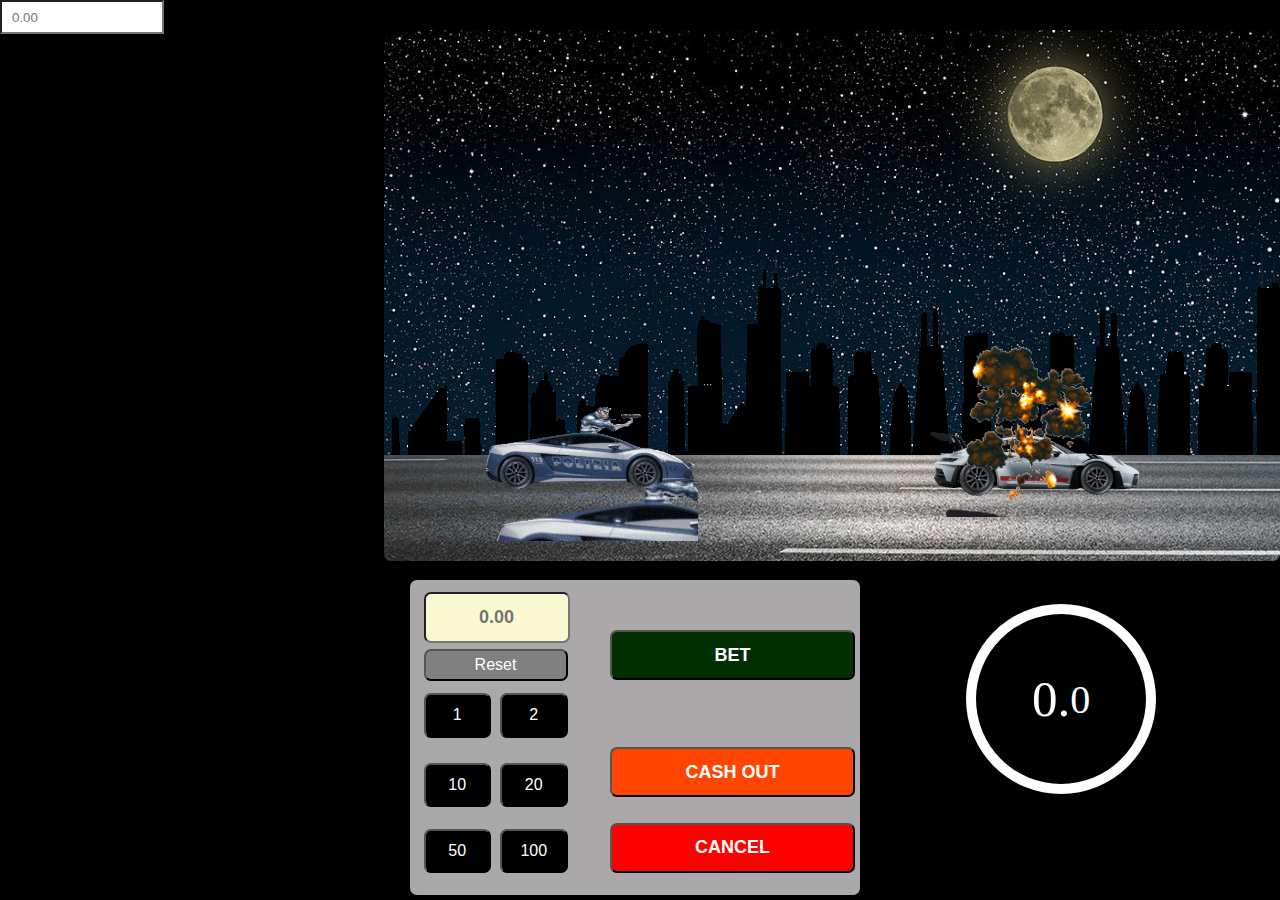
==== tryingV1/index.html @ 2a560276 "Add files via upload" ====
<!DOCTYPE html>
<html>
   <head>
     <meta charset="UTF-8">
     <meta name="viewport" content="width=device-width, initial-scale=1.0">
     <link rel="stylesheet" href="styles.css">
     <title>CopsandRobber</title>
     <Style>

     </Style>
   </head>
<body>
    <div class="parent">
      <input type="label" id="winnings" style ="background-color: white; font: bolder; font-family: sans-serif; width: 150px; height: 30px; padding-left: 10px;" placeholder="0.00"></input>
      <div class="leftmenu"></div>
    </div>
      <div class="gamescreen">
        <div class="sky"></div>
        <div class="city"></div>
        <div class="road"></div>
        <div class="copcar">
          <img src="shootingfromcar.gif" class="copcar">
        </div>
        <div class="badguys">
          <img src="badguys.gif" class="badguys">
        </div>
        <div class="explosion">
          <img src="explosion.gif" class="explosion">
        </div>
		  </div>
c:\Users\User\AppData\Local\Programs\Microsoft VS Code\resources\app\out\vs\code\electron-sandbox\workbench\workbench.html
    </div>
<!--<form>
  <input type = "text" id="betamountvalue" class = "lblbetamount" placeholder="0.00">
  <div><button class = "btn1">1</button> </div>
  <div><button class = "btn2">2</button> </div>
  <div><button class = "btn10">10</button> </div>
  <div><button class = "btn20">20</button> </div> 
  <div><button class = "btn100">100</button> </div>
  <div><button class = "btn50">50</button> </div>

  <div><button style="background-color: darkgreen;">BET</button></div>
  <div><button style="background-color: red;">CANCEL</button></div>
  <div><button style="background-color: orangered;">CASH OUT</button></div>
</form>-->

<div class="buttoncontainer">
  <input type = "text" id="betamountvalue" class = "lblbetamount" placeholder="0.00">
  <button type="button" class="resetbutton" style="color:white" onclick="resetbetamount()">Reset</button>
  <button type="button" class="btn1" style="color: white" onclick="increasebetvaluebyt1()">1</button>
  <button type="button" class="btn2" style="color: white" onclick="increasebetvaluebyt2()">2</button>
  <button type="button" class="btn10" style="color: white" onclick="increasebetvaluebyt10()">10</button>
  <button type="button" class="btn20" style="color: white" onclick="increasebetvaluebyt20()">20</button>
  <button type="button" class="btn100" style="color: white" onclick="increasebetvaluebyt100()">100</button>
  <button type="button" class="btn50" style="color: white" onclick="increasebetvaluebyt50()">50</button>
  <button type ="button"class="button play" style="color: white" onclick="bet()">BET</button>
  <button type="button" class="Cash" style="color: white" onclick="Cashout()">CASH OUT</button>
  <button type="button" class="Cancel" style="color: white" >CANCEL</button>
</div>
<div class="container">
  <div class="watch">
      <div class="outer-circle">
      <div class="inner-circle">
          <span class="text sec">0.</span>
          <span class="text msec">0</span>
      </div>
  </div>
</div>
<script>
  const playButton = document.getElementsByClassName("play")[0];
  const second = document.getElementsByClassName("sec")[0];
  const centiSecond = document.getElementsByClassName("msec")[0];
  const laps = document.getElementsByClassName("laps")[0];
  const bg = document.getElementsByClassName("outer-circle")[0];
    

  const toggleButton = () => {
      
  }


  const lap = () => {
      const li = document.createElement("li");
      const number = document.createElement("span");
      const timeStamp = document.createElement("span");

      li.setAttribute("class", "lap-item");
      number.setAttribute("class", "number");
      timeStamp.setAttribute("class", "time-stamp");

      timeStamp.innerHTML = `${secCounter} : ${centiCounter}`;

      li.append(number, timeStamp);
      laps.append(li)
  }

  playButton.addEventListener("click", play);
  resetButton.addEventListener("click", reset);
  lapButton.addEventListener("click", lap);
</script>

<script>

   var betamount = 0;
   var totalbetamount = 0;
   var runningtotal = 50;

   let isPlay = false
   let isReset = false

   let sec;
   let centiSec;

   let secCounter = 0;
   let centiCounter = 0;

   function increasebetvaluebyt1(){
    betamount = betamount + 1;
    document.getElementById("betamountvalue").value = betamount;
   }
   function increasebetvaluebyt2(){
    betamount = betamount + 2;
    document.getElementById("betamountvalue").value = betamount;
   }
   function increasebetvaluebyt10(){
    betamount = betamount + 10;
    document.getElementById("betamountvalue").value = betamount;
   }
   function increasebetvaluebyt20(){
    betamount = betamount + 20;
    document.getElementById("betamountvalue").value = betamount;
   }
   function increasebetvaluebyt100(){
    betamount = betamount + 100;
    document.getElementById("betamountvalue").value = betamount;
   }
   function increasebetvaluebyt50(){
    betamount = betamount + 50;
    document.getElementById("betamountvalue").value = betamount;
   }
   function resetbetamount(){
    betamount = 0;
    document.getElementById("betamountvalue").value = betamount;
   }

   function bet() {
    runningtotal = runningtotal - betamount;
    document.getElementById("winnings").value = runningtotal;
    if(runningtotal<betamount){
      playButton.classList.add("hidden");
      runningtotal = 0;
      document.getElementById("winnings").value = runningtotal;
    }else if(!isPlay && !isReset) {  
        bg.classList.add("animation-bg");
          
        sec = setInterval(() => {
              second.innerHTML = `${++secCounter}. `;
          }, 1000);

        centiSec = setInterval(() => {
              if(centiCounter === 99) {
                  centiCounter = 0;  
              }
              centiSecond.innerHTML = `${++centiCounter}`;
              let total
              total = secCounter + (centiCounter/100);
              totalbetamount= total*betamount;
              playButton.innerHTML = totalbetamount;        
          }, 180);

          isPlay = false;
          isReset = true; 
      } 
      toggleButton();
  }

  function Cashout(){
    clearInterval(sec);
    clearInterval(centiSec);
    isPlay = false;
    isReset = false; 
    runningtotal = runningtotal + totalbetamount;
    runningtotal.toFixed(2);
    document.getElementById("winnings").value = runningtotal;
    playButton.innerHTML = "BET";
    second.innerHTML = '0.';
    centiSecond.innerHTML = '0';
    secCounter = 0;
    centiCounter = 0;
    totalbetamount = 0;
    total = 0;
  }


</script>

</body>

</html>
---- tryingV1/styles.css ----
*{
    margin: 0;
    padding: 0;
}
.sky{
    width: 100%;
    height: 65vh;
    background-image: url(Night-sky.jpg);
    background-size: cover;
    position: absolute;
    overflow-x: hidden;
    border-radius: 1px;
    bottom: 0px;
}
.road{
    height: 20%;
    width: 4000%;
    background-image: url(road.jpg);
    position:absolute;
    bottom: 0;
    animation: road 3s linear infinite
}

@keyframes road{
    100%{
        transform: translateX(-3400px);
    }
}
.parent{
  background-color: black;
  width: 100%;
  height: 100%;
  position: absolute;

}
.city{
    height: 320px;
    width: 500%;
    background-image: url(city.png);
    position: absolute;
    bottom: 2px;
    animation: city 20s linear infinite
}
@keyframes city{
    100%{
        transform: translateX(-1400px);
    }
}
.copcar{
    background-image: url(shootingfromcar.gif);
    height: 65%;
    position: absolute;
    left: 10%;
    bottom: 10px;
}
.badguys{
  background-image: url(badguys.gif);
    height: 49%;
    position: absolute;
    left: 60%;
    bottom: 22px;
}

  .buttoncontainer{
    background-color: rgb(170, 168, 168);
    position: absolute;
    left: 410px;
    height: 35vh;
    width: 450px;
    bottom: 5px;
    border-radius: 7px;
  }
  .button{
    background-color: rgb(3, 48, 3);;
    width: 245px;
    height: 50px;
    position: absolute;
    left: 200px;
    top: 50px;
    border-radius: 7px;
    font-size: large;
    font-weight: bold;
  }
  .Cancel{
    background-color: red;
    width: 245px;
    height: 50px;
    position: absolute;
    left: 200px;
    bottom: 7%; 
    border-radius: 7px;
    font-size: large;
    font-weight: bold;
  }
  .Cash{
    background-color: orangered;
    width: 245px;
    height: 50px;
    position: absolute;
    left: 200px;
    bottom: 31%;
    border-radius: 7px;
    font-size: large;
    font-weight: bold;
  }
  .explosion{
    height: 65%;
    position: absolute;
    left: 63%;
    bottom: 0;
}
.Text{
  width: 180px;
padding: 10px;
margin: 5px;  
border-radius: 5px;
}
.gamescreen{
  width: 70%;
  height: 59vh;
  background-color: black;
  background-size: cover;
  background-position: center;
  position: relative;
  overflow-x: hidden;
  left: 30%;
  top: 30px;
  border-radius: 7px;
}
.resetbutton{
  background-color: grey;
  height: 10%;
  width: 32%;
  left: 3%;
  font-size: 100%;
  position: absolute;
  bottom: 68%;
  border-radius: 7px;
}
.btn1{
  background-color: black; 
  height: 14%; 
  width: 15%; 
  left: 3%;
  font-size: 100%;
  position: absolute;
  bottom: 50%;
  border-radius: 7px;
}
.btn2{
  background-color: black; 
  height: 14%; 
  width: 15%; 
  left: 20%;
  font-size: 100%;
  position: absolute;
  bottom: 50%;
  border-radius: 7px;
}
.btn10{
  background-color: black; 
  height: 14%; 
  width: 15%; 
  left: 3%;
  font-size: 100%;
  position: absolute; 
  bottom: 28%;
  border-radius: 7px;
}
.btn20{
  background-color: black; 
  height: 14%; 
  width: 15%; 
  left: 20%;
  font-size: 100%;
  position: absolute;
  bottom: 28%;
  border-radius: 7px;
}
.btn100{
  background-color: black; 
  height: 14%; 
  width: 15%; 
  left: 20%;
  font-size: 100%;
  position: absolute;
  bottom: 7%;
  border-radius: 7px;
}
.btn50{
  background-color: black; 
  height: 14%; 
  width: 15%; 
  left: 3%;
  font-size: 100%;
  position: absolute;
  bottom: 7%;
  border-radius: 7px;
}
.lblbetamount{
  background-color: lightgoldenrodyellow;
  position:absolute; 
  width: 142px;
  bottom: 80%; 
  left: 3% ;
  height: 15%;
  border-radius: 5px; 
  text-align: center;
  border-radius: 7px;
  font-size: large;
  font-weight: bold;
}

.container{
  background-color:black;
  position: absolute;
  left: 70%;
  height: 34vh;
  width: 350px;
  bottom: 5px;
  border-radius: 7px;
  
}
.button-wrapper{
  left: 100%;
  width: 250px;
  margin-top: 30px;
  display: flex;
  justify-content: space-between;
}
.playbutton{
  width: 50px;
  height: 50px;
  border-radius: 50%;
  border: 2px solid white;
  background-color: black;
  color: white;
  cursor: pointer;
}
.outer-circle{
  width: 190px;
  height: 190px;
  border-radius: 50%;
  background-color: white;
  display: flex;
  align-items: center;
  justify-content: center;
}

.animation-bg{
  background: linear-gradient(-45deg, #ee7752, #e73c7e, #23a6d5, #23d5ab,red,green,orange,pink,blue,navy);
  background-size: 400% 400%;
  animation: gradient 1s ease infinite;
}

@keyframes gradient {
  0% {background-position: 0% 50%
}
  50%{
      background-position: 100% 50%;
  }
  100%{
      background-position: 0% 50%;
  }
}

.inner-circle{
  width: 170px;
  height: 170px;
  border-radius: 50%;
  background-color: black;
  display: flex;
  align-items: center;
  justify-content: center;
  left: 50%;
}

.text{
  color: white;
  font-size: 23px;
}

.sec{
  font-size: 51px;
}

.msec{
  font-size: 40px;
}


.laps{
  list-style: none;
  color: white;
  width: 250px;
  height: 0px;
  overflow: scroll;
  position: relative;
  margin-top: 30px;
}

.laps::-webkit-scrollbar{
  display: none;
}

.lap-item{
  display: inline-block;
  width: 250px;
  padding: 10px;
  background-color: red;
  text-align: center;
  border: 1px solid #444;
  border-radius: 50px;
  margin-bottom: 15px;
}

.number{
  color: #cccccc;
}

.time-stamp{
  display: inline-block;
  margin-left: 25px;
}

.hidden{
  visibility: hidden;
}
.watch{
  position: relative;
  width: 50%;
size: 10%;
left: 20%;
bottom: -5%;
}
.disable{
  cursor: not-allowed;
}
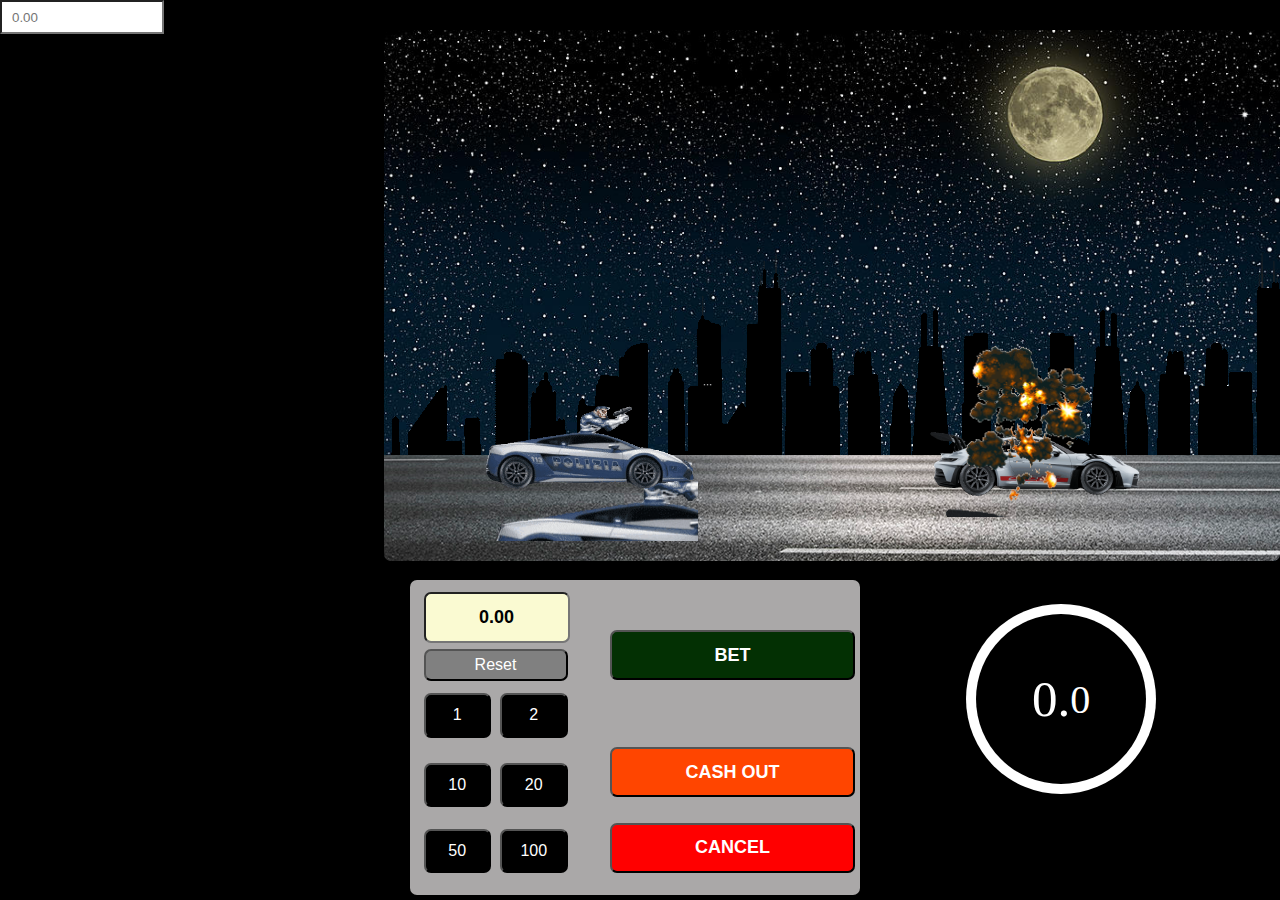
==== commit d0ed59aa: "fixing decimal places" ====
--- a/tryingV1/index.html
+++ b/tryingV1/index.html
@@ -28,24 +28,10 @@
           <img src="explosion.gif" class="explosion">
         </div>
 		  </div>
-c:\Users\User\AppData\Local\Programs\Microsoft VS Code\resources\app\out\vs\code\electron-sandbox\workbench\workbench.html
     </div>
-<!--<form>
-  <input type = "text" id="betamountvalue" class = "lblbetamount" placeholder="0.00">
-  <div><button class = "btn1">1</button> </div>
-  <div><button class = "btn2">2</button> </div>
-  <div><button class = "btn10">10</button> </div>
-  <div><button class = "btn20">20</button> </div> 
-  <div><button class = "btn100">100</button> </div>
-  <div><button class = "btn50">50</button> </div>
-
-  <div><button style="background-color: darkgreen;">BET</button></div>
-  <div><button style="background-color: red;">CANCEL</button></div>
-  <div><button style="background-color: orangered;">CASH OUT</button></div>
-</form>-->
 
 <div class="buttoncontainer">
-  <input type = "text" id="betamountvalue" class = "lblbetamount" placeholder="0.00">
+  <input type = "text" id="betamountvalue" class = "lblbetamount" type="number" step ="0.01" value="0.00" placeholder="0.00">
   <button type="button" class="resetbutton" style="color:white" onclick="resetbetamount()">Reset</button>
   <button type="button" class="btn1" style="color: white" onclick="increasebetvaluebyt1()">1</button>
   <button type="button" class="btn2" style="color: white" onclick="increasebetvaluebyt2()">2</button>
@@ -77,8 +63,6 @@
   const toggleButton = () => {
       
   }
-
-
   const lap = () => {
       const li = document.createElement("li");
       const number = document.createElement("span");
@@ -93,17 +77,16 @@
       li.append(number, timeStamp);
       laps.append(li)
   }
-
   playButton.addEventListener("click", play);
   resetButton.addEventListener("click", reset);
   lapButton.addEventListener("click", lap);
 </script>
 
 <script>
-
    var betamount = 0;
    var totalbetamount = 0;
    var runningtotal = 50;
+   var decimalPlace=".00";
 
    let isPlay = false
    let isReset = false
@@ -115,32 +98,32 @@
    let centiCounter = 0;
 
    function increasebetvaluebyt1(){
-    betamount = betamount + 1;
-    document.getElementById("betamountvalue").value = betamount;
+    betamount=betamount+1;
+    document.getElementById("betamountvalue").value = betamount + decimalPlace;
    }
    function increasebetvaluebyt2(){
     betamount = betamount + 2;
-    document.getElementById("betamountvalue").value = betamount;
+    document.getElementById("betamountvalue").value = betamount + decimalPlace;
    }
    function increasebetvaluebyt10(){
     betamount = betamount + 10;
-    document.getElementById("betamountvalue").value = betamount;
+    document.getElementById("betamountvalue").value = betamount + decimalPlace;
    }
    function increasebetvaluebyt20(){
     betamount = betamount + 20;
-    document.getElementById("betamountvalue").value = betamount;
+    document.getElementById("betamountvalue").value = betamount + decimalPlace;
    }
    function increasebetvaluebyt100(){
     betamount = betamount + 100;
-    document.getElementById("betamountvalue").value = betamount;
+    document.getElementById("betamountvalue").value = betamount + decimalPlace;
    }
    function increasebetvaluebyt50(){
     betamount = betamount + 50;
-    document.getElementById("betamountvalue").value = betamount;
+    document.getElementById("betamountvalue").value = betamount + decimalPlace;
    }
    function resetbetamount(){
     betamount = 0;
-    document.getElementById("betamountvalue").value = betamount;
+    document.getElementById("betamountvalue").value = betamount + decimalPlace;
    }
 
    function bet() {
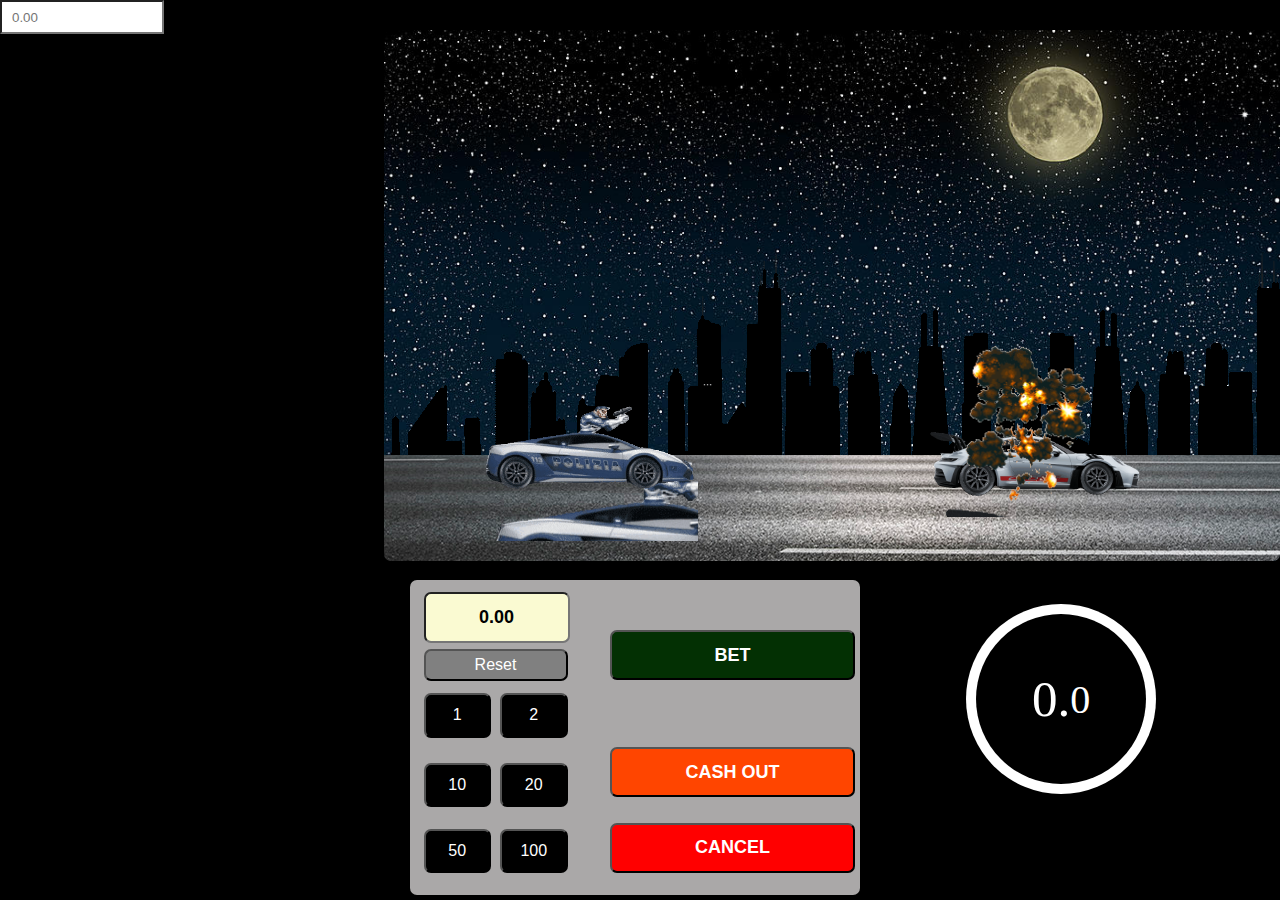
==== commit 12747b7a: "refactor" ====
--- a/tryingV1/index.html
+++ b/tryingV1/index.html
@@ -6,7 +6,6 @@
      <link rel="stylesheet" href="styles.css">
      <title>CopsandRobber</title>
      <Style>
-
      </Style>
    </head>
 <body>
@@ -58,8 +57,6 @@
   const centiSecond = document.getElementsByClassName("msec")[0];
   const laps = document.getElementsByClassName("laps")[0];
   const bg = document.getElementsByClassName("outer-circle")[0];
-    
-
   const toggleButton = () => {
       
   }
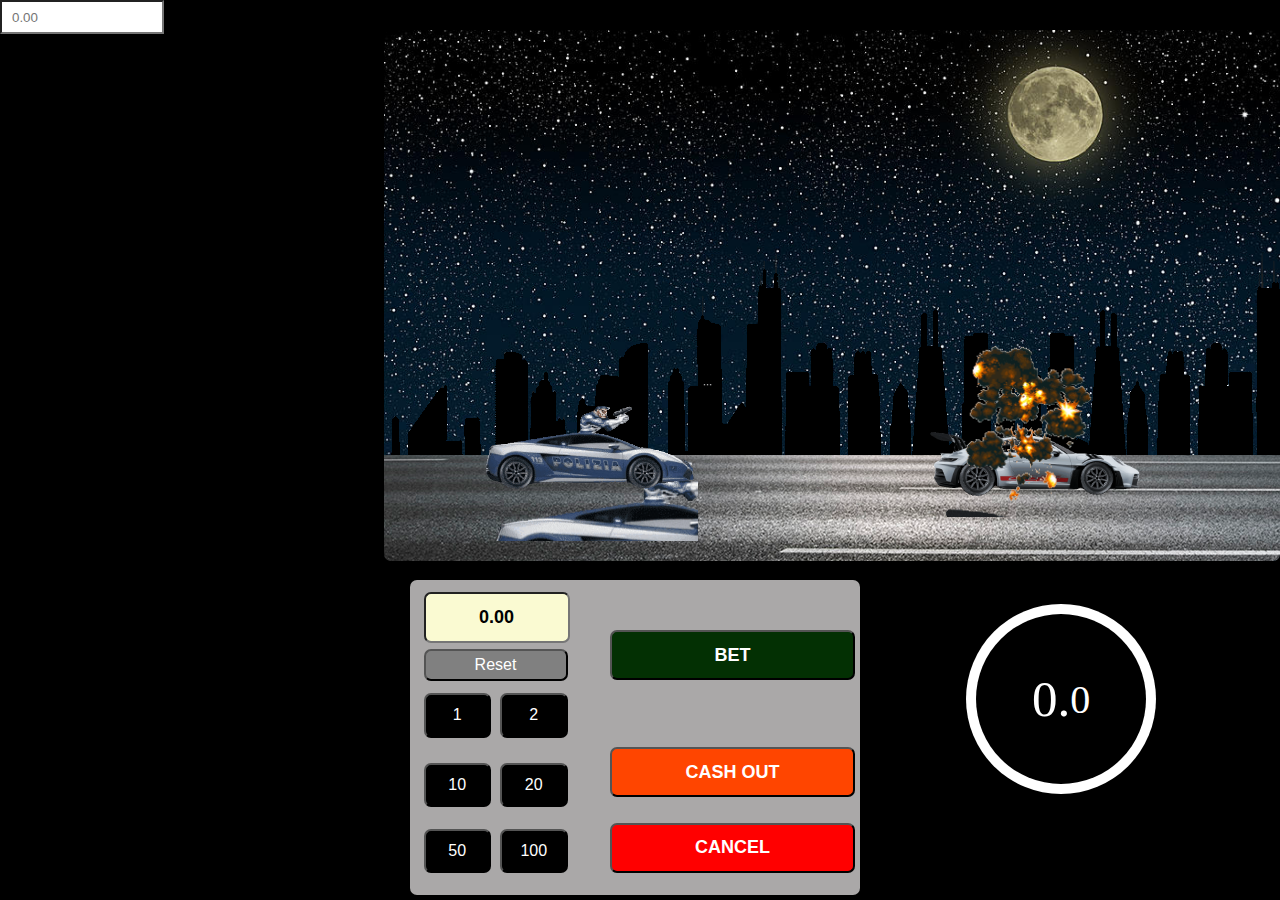
==== commit 61365bb2: "fixing Decimal Place for BET" ====
--- a/tryingV1/index.html
+++ b/tryingV1/index.html
@@ -38,7 +38,7 @@
   <button type="button" class="btn20" style="color: white" onclick="increasebetvaluebyt20()">20</button>
   <button type="button" class="btn100" style="color: white" onclick="increasebetvaluebyt100()">100</button>
   <button type="button" class="btn50" style="color: white" onclick="increasebetvaluebyt50()">50</button>
-  <button type ="button"class="button play" style="color: white" onclick="bet()">BET</button>
+  <button type="button" class="button play" style="color: white" onclick="bet()">BET</button>
   <button type="button" class="Cash" style="color: white" onclick="Cashout()">CASH OUT</button>
   <button type="button" class="Cancel" style="color: white" >CANCEL</button>
 </div>
@@ -74,9 +74,6 @@
       li.append(number, timeStamp);
       laps.append(li)
   }
-  playButton.addEventListener("click", play);
-  resetButton.addEventListener("click", reset);
-  lapButton.addEventListener("click", lap);
 </script>
 
 <script>
@@ -145,7 +142,10 @@
               let total
               total = secCounter + (centiCounter/100);
               totalbetamount= total*betamount;
-              playButton.innerHTML = totalbetamount;        
+              totalbetamount=totalbetamount;
+              var decimal =Math.floor(totalbetamount);
+              playButton.innerHTML = decimal + decimalPlace;
+          
           }, 180);
 
           isPlay = false;
@@ -153,7 +153,6 @@
       } 
       toggleButton();
   }
-
   function Cashout(){
     clearInterval(sec);
     clearInterval(centiSec);
